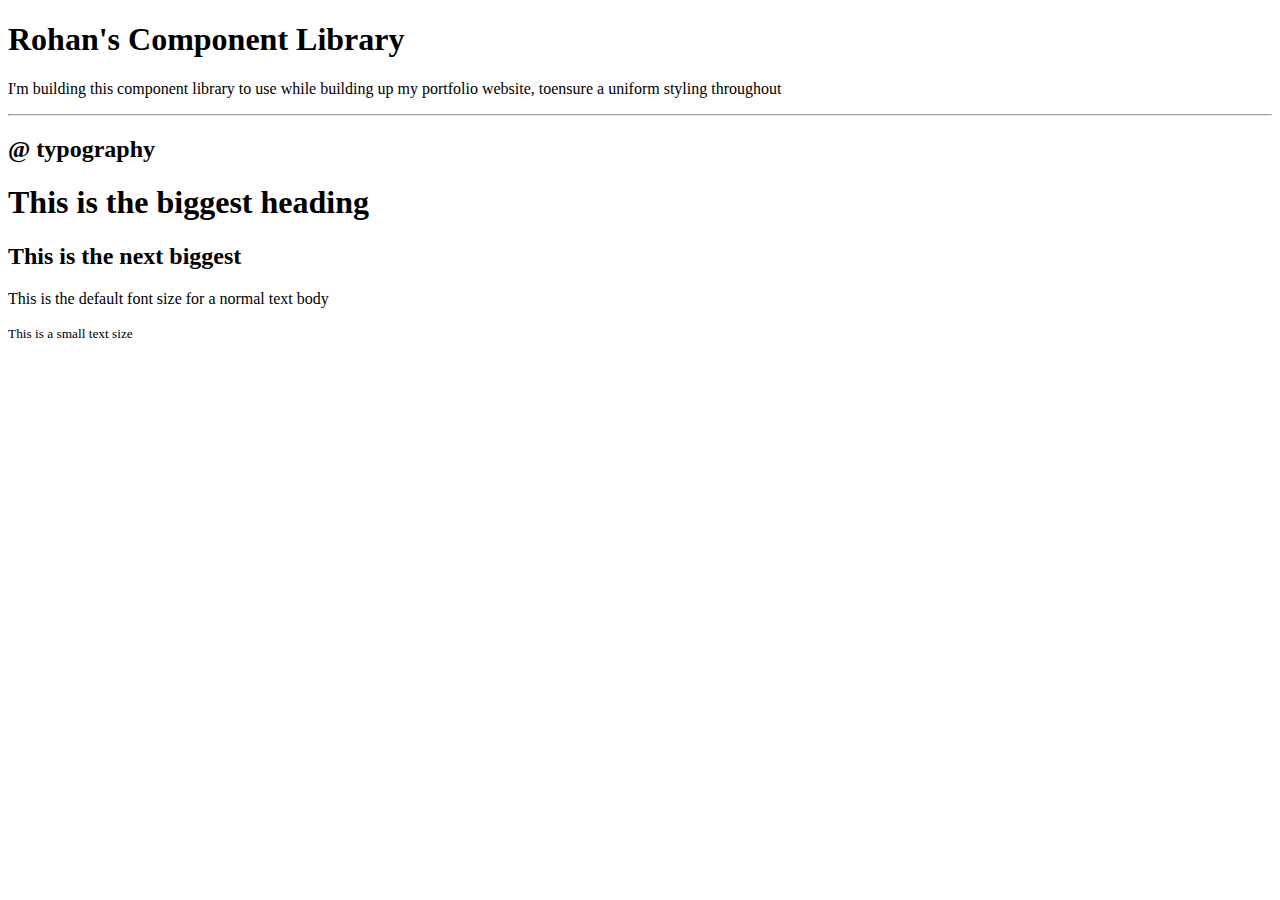
==== index.html @ 703f6fe2 "wip: added typography details" ====
<!DOCTYPE html>
<html lang="en">
<head>
    <meta charset="UTF-8">
    <meta http-equiv="X-UA-Compatible" content="IE=edge">
    <meta name="viewport" content="width=device-width, initial-scale=1.0">
    <title>Component Library</title>
</head>
<body>
    <h1>Rohan's Component Library</h1>
    <p>I'm building this component library to use while building up my portfolio website, toensure a uniform styling throughout</p>

    <hr>

    <h2>@ typography</h2>
    <h1>This is the biggest heading</h1>
    <h2>This is the next biggest</h2>
    <p>This is the default font size for a normal text body</p>
    <small>This is a small text size</small>
    
</body>
</html>
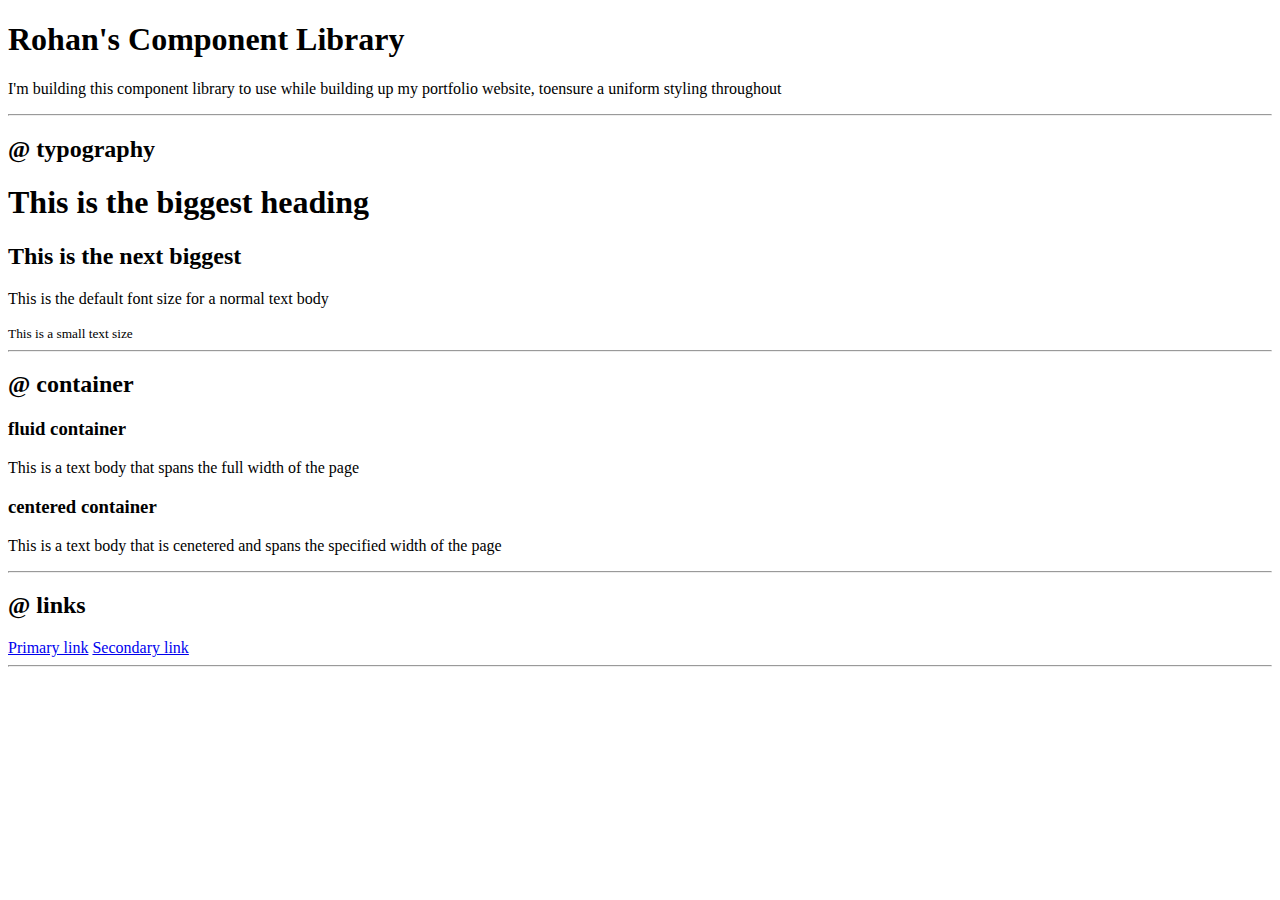
==== commit 27f6e9df: "wip: add container and links" ====
--- a/index.html
+++ b/index.html
@@ -17,6 +17,26 @@
     <h2>This is the next biggest</h2>
     <p>This is the default font size for a normal text body</p>
     <small>This is a small text size</small>
+
+    <hr>
+
+    <h2>@ container</h2>
+    <h3>fluid container</h3>
+    <p>This is a text body that spans the full width of the page</p>
+    
+    <h3>centered container</h3>
+    <p>This is a text body that is cenetered and spans the specified width of the page</p>
+
+    <hr>
+
+    <h2>@ links</h2>
+    <a href="/">Primary link</a>
+    <a href="/">Secondary link</a>
+
+    <hr>
+
+    
+
     
 </body>
 </html>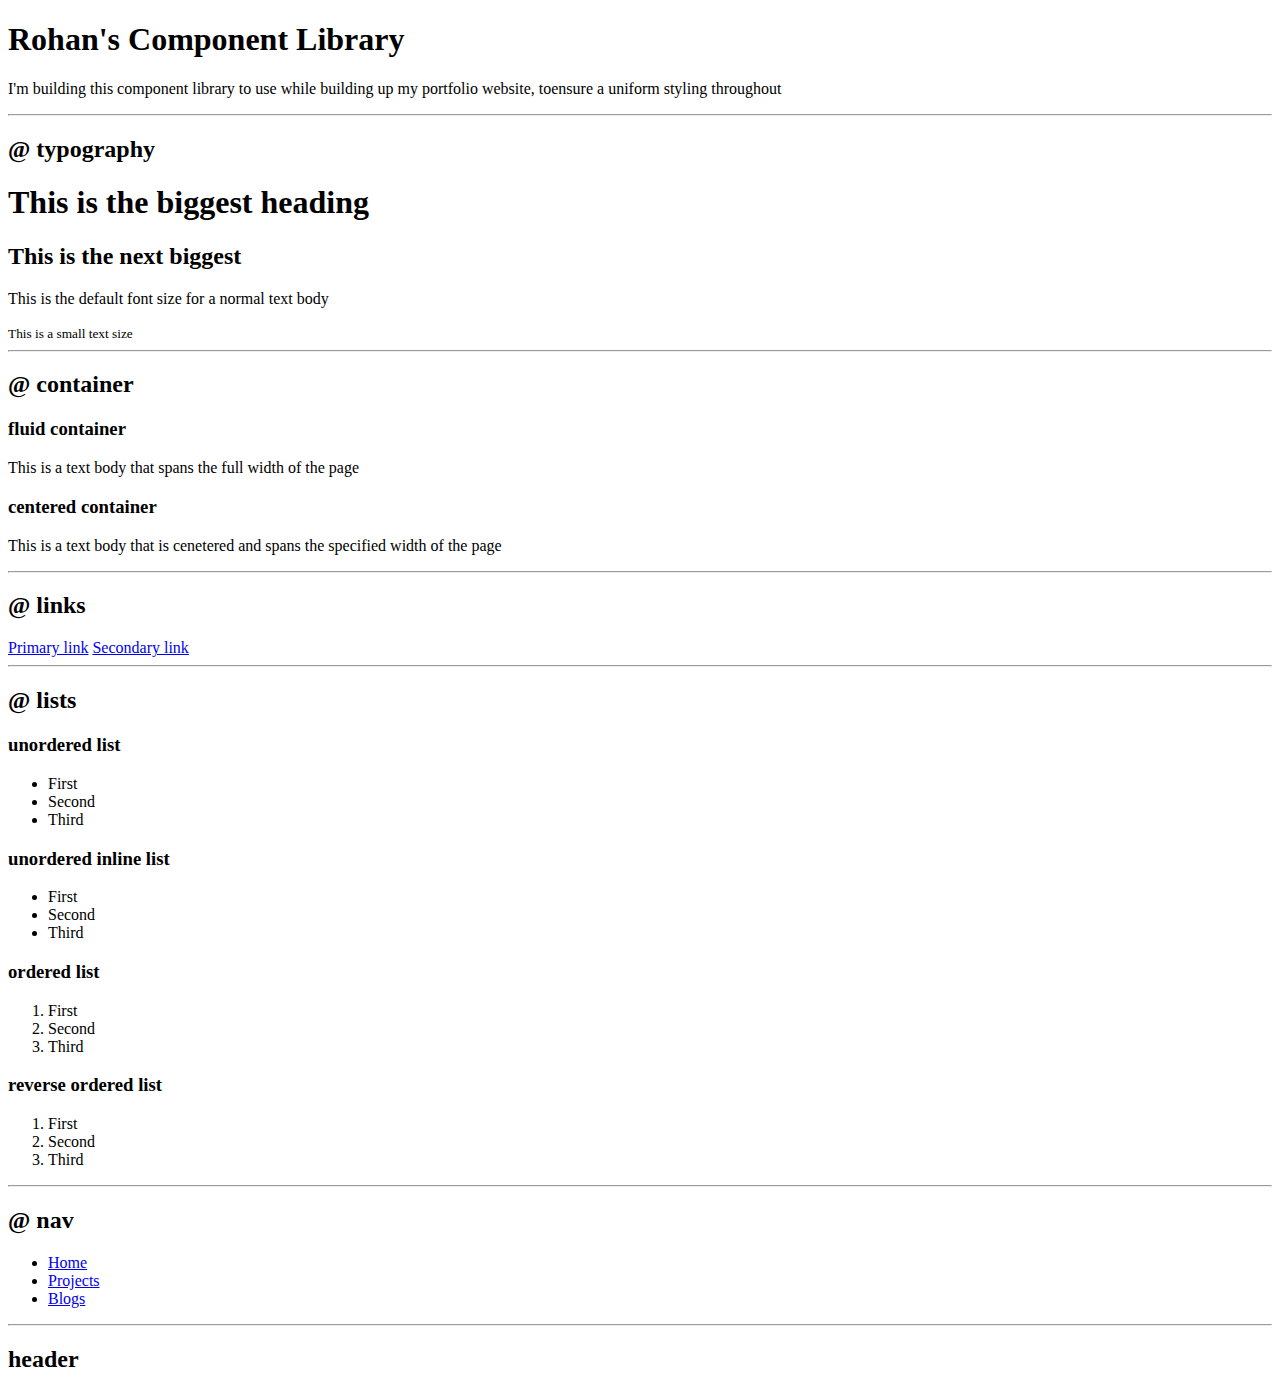
==== commit 9fdf1e35: "wip : add list and nav" ====
--- a/index.html
+++ b/index.html
@@ -35,7 +35,48 @@
 
     <hr>
 
+    <h2>@ lists</h2>
+    <h3>unordered list</h3>
+    <ul>
+        <li>First</li>
+        <li>Second</li>
+        <li>Third</li>
+    </ul>
     
+    <h3>unordered inline list</h3>
+    <ul>
+        <li>First</li>
+        <li>Second</li>
+        <li>Third</li>
+    </ul>
+    
+    <h3>ordered list</h3>
+    <ol>
+        <li>First</li>
+        <li>Second</li>
+        <li>Third</li>
+    </ol>
+    
+    <h3>reverse ordered list</h3>
+    <ol>
+        <li>First</li>
+        <li>Second</li>
+        <li>Third</li>
+    </ol>
+
+    <hr>
+
+    <h2>@ nav</h2>
+    <ul>
+        <li><a href="/">Home</a></li>
+        <li><a href="/">Projects</a></li>
+        <li><a href="/">Blogs</a></li>
+    </ul>
+
+    <hr>
+    <h2>header</h2>
+
+
 
     
 </body>
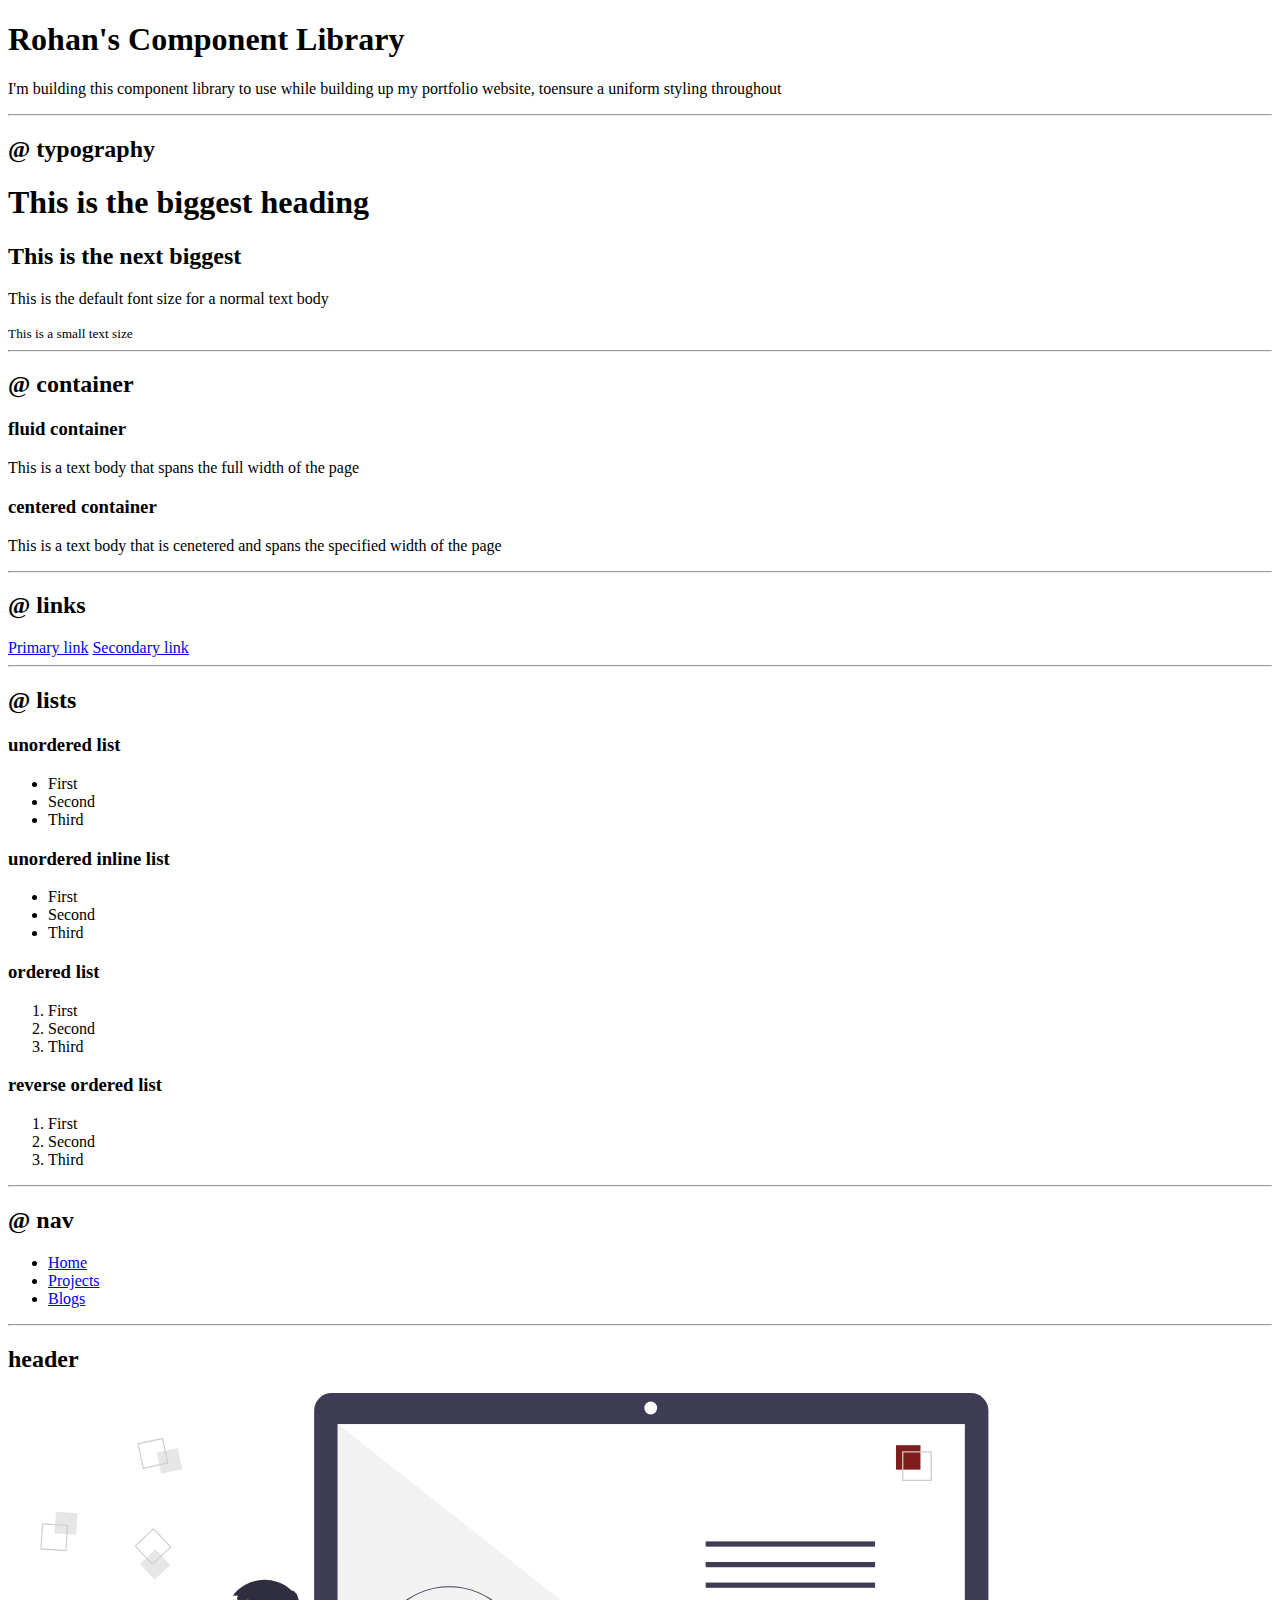
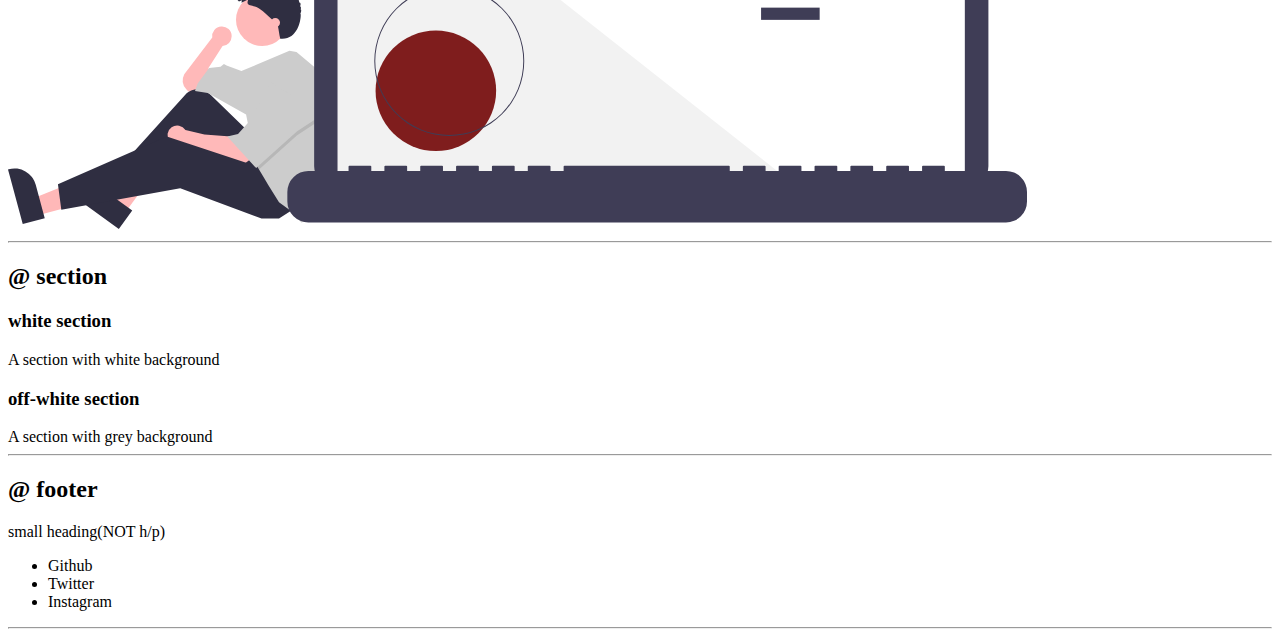
==== commit b6915cc2: "wip: add header, section, footer" ====
--- a/index.html
+++ b/index.html
@@ -75,9 +75,31 @@
 
     <hr>
     <h2>header</h2>
+    <img src="images/header_photo.svg" alt="Header Image of a person">
 
+    <hr>
 
+    <h2>@ section</h2>
+    <section>
+        <h3>white section</h3>
+        <div>A section with white background</div>
+        <h3>off-white section</h3>
+        <div>A section with grey background</div>
+    </section>
 
+    <hr>
+
+    <h2>@ footer</h2>
+    <footer>
+        <div>small heading(NOT h/p)</div>
+        <ul>
+            <li>Github</li>
+            <li>Twitter</li>
+            <li>Instagram</li>
+        </ul>
+    </footer>
+
+    <hr>
     
 </body>
 </html>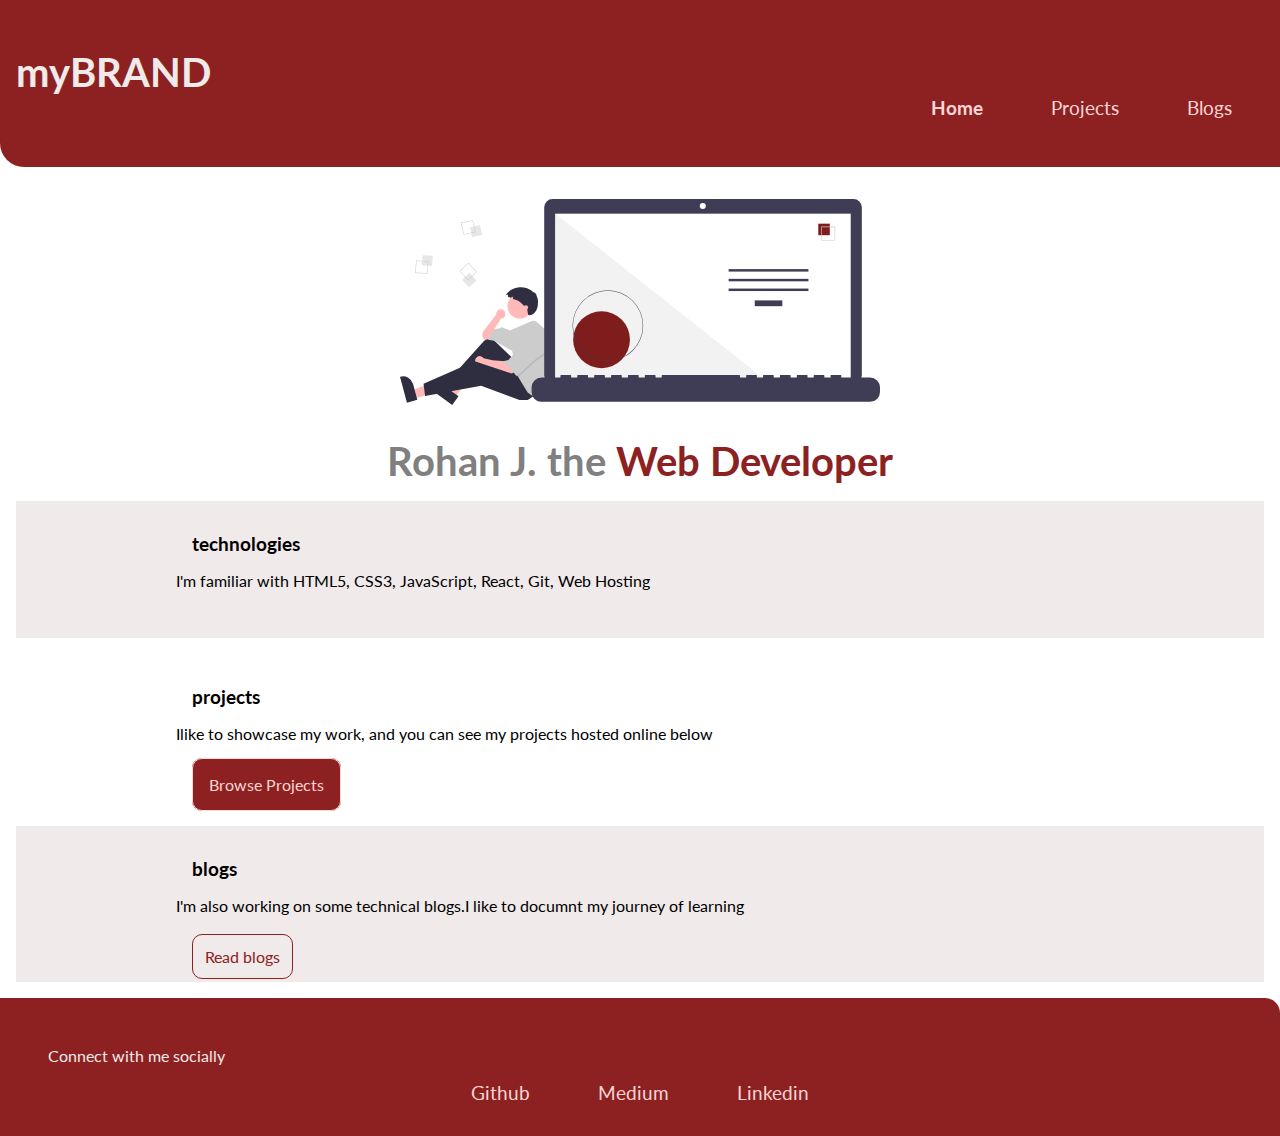
==== commit 760b2928: "wip: create skeleton portfolio using components" ====
--- a/index.html
+++ b/index.html
@@ -4,102 +4,62 @@
     <meta charset="UTF-8">
     <meta http-equiv="X-UA-Compatible" content="IE=edge">
     <meta name="viewport" content="width=device-width, initial-scale=1.0">
-    <title>Component Library</title>
+    <link rel="stylesheet" href="styles.css">
+    <link rel="preconnect" href="https://fonts.gstatic.com">
+    <link href="https://fonts.googleapis.com/css2?family=Lato:ital,wght@0,700;1,300&display=swap" rel="stylesheet">
+    <title>Rohan J. | Portfolio</title>
 </head>
 <body>
-    <h1>Rohan's Component Library</h1>
-    <p>I'm building this component library to use while building up my portfolio website, toensure a uniform styling throughout</p>
+    <div class="nav">
+        <h2>myBRAND</h2>
+        <ul class="nav--parent">
+            <li class="list--inline nav__item"><a href="/"><strong>Home</strong></a></li>
+            <li class="list--inline nav__item"><a href="/">Projects</a></li>
+            <li class="list--inline nav__item"><a href="/">Blogs</a></li>
+        </ul>
+    </div>
 
-    <hr>
-
-    <h2>@ typography</h2>
-    <h1>This is the biggest heading</h1>
-    <h2>This is the next biggest</h2>
-    <p>This is the default font size for a normal text body</p>
-    <small>This is a small text size</small>
-
-    <hr>
-
-    <h2>@ container</h2>
-    <h3>fluid container</h3>
-    <p>This is a text body that spans the full width of the page</p>
+    <img class="banner banner__image" src="/images/header_photo.svg" alt="Header Image of a person">
+    <h2 class="banner banner__desc">Rohan J. the <span>Web Developer</span></h2>
     
-    <h3>centered container</h3>
-    <p>This is a text body that is cenetered and spans the specified width of the page</p>
-
-    <hr>
-
-    <h2>@ links</h2>
-    <a href="/">Primary link</a>
-    <a href="/">Secondary link</a>
-
-    <hr>
-
-    <h2>@ lists</h2>
-    <h3>unordered list</h3>
-    <ul>
-        <li>First</li>
-        <li>Second</li>
-        <li>Third</li>
-    </ul>
+    <section class="section">
+        <div class="bg--ow">
+            <div class="container container__center">
+                <h3 class="div-heading">technologies</h3>
+                <p>I'm familiar with HTML5, CSS3, JavaScript, React, Git, Web Hosting</p>
+            </div>
+                
+        </div>
+    </section>
     
-    <h3>unordered inline list</h3>
-    <ul>
-        <li>First</li>
-        <li>Second</li>
-        <li>Third</li>
-    </ul>
+    <section class="section">    
+        <div class="container container__center">
+            <h3 class="div-heading">projects</h3>
+            <p>Ilike to showcase my work, and you can see my projects hosted online below</p>
+            <a class="btn btn__primary" href="/">Browse Projects</a>
+            
+        </div>
+        
+    </section>
     
-    <h3>ordered list</h3>
-    <ol>
-        <li>First</li>
-        <li>Second</li>
-        <li>Third</li>
-    </ol>
-    
-    <h3>reverse ordered list</h3>
-    <ol>
-        <li>First</li>
-        <li>Second</li>
-        <li>Third</li>
-    </ol>
-
-    <hr>
-
-    <h2>@ nav</h2>
-    <ul>
-        <li><a href="/">Home</a></li>
-        <li><a href="/">Projects</a></li>
-        <li><a href="/">Blogs</a></li>
-    </ul>
-
-    <hr>
-    <h2>header</h2>
-    <img src="images/header_photo.svg" alt="Header Image of a person">
-
-    <hr>
-
-    <h2>@ section</h2>
-    <section>
-        <h3>white section</h3>
-        <div>A section with white background</div>
-        <h3>off-white section</h3>
-        <div>A section with grey background</div>
+    <section class="section">
+        <div class="bg--ow">
+            <div class="container container__center">
+                <h3 class="div-heading">blogs</h3>
+                <p>I'm also working on some technical blogs.I like to documnt my journey of learning</p>
+                <a class="btn btn__secondary" href="/">Read blogs</a>
+            </div>
+            
+        </div>
     </section>
 
-    <hr>
-
-    <h2>@ footer</h2>
-    <footer>
-        <div>small heading(NOT h/p)</div>
-        <ul>
-            <li>Github</li>
-            <li>Twitter</li>
-            <li>Instagram</li>
+    <footer class="footer">
+        <div class="footer__heading">Connect with me socially</div>
+        <ul class="list--no-bullet social">
+            <li class="list--inline nav__item"><a href="/">Github</a></li>
+            <li class="list--inline nav__item"><a href="/">Medium</a></li>
+            <li class="list--inline nav__item"><a href="/">Linkedin</a></li>
         </ul>
     </footer>
-
-    <hr>
-    
 </body>
 </html>--- a/styles.css
+++ b/styles.css
@@ -0,0 +1,172 @@
+* {
+  box-sizing: border-box;
+  margin: 0;
+  padding: 0;
+  font-family: "Lato", sans-serif;
+}
+
+:root {
+  --primary-color-dk: #8d2121;
+  --primary-color-lg: #fcd5d5;
+  --grey-lg: rgb(240, 234, 234);
+  --grey-dk: grey;
+}
+
+hr {
+  margin: 3rem;
+}
+
+/** section heading **/
+.div-heading {
+  margin: 1rem;
+}
+
+/** heading **/
+.heading {
+  margin: 3rem;
+  text-align: center;
+}
+
+.heading h1,
+.heading p {
+  margin: 1rem;
+}
+
+/** typography **/
+.typography * {
+  margin: 1rem;
+}
+
+/** container **/
+.container {
+  margin: 1rem;
+  padding: 1rem;
+}
+
+.container p {
+  margin-bottom: 2rem;
+}
+
+.container__center {
+  margin: 0 auto;
+  max-width: 75vw;
+}
+
+/** links **/
+/* .links {
+  margin: 2rem;
+} */
+
+.btn {
+  margin: 1rem 1rem;
+  text-decoration: none;
+}
+
+.btn__primary {
+  padding: 1rem;
+  background-color: var(--primary-color-dk);
+  color: var(--primary-color-lg);
+  border: 1px solid var(--primary-color-lg);
+  border-radius: 10px;
+}
+
+.btn__secondary {
+  padding: 0.75rem;
+  color: var(--primary-color-dk);
+  border: 1px solid var(--primary-color-dk);
+  border-radius: 10px;
+}
+
+/** lists **/
+/* .list--margin {
+  margin: 1rem;
+} */
+
+.list {
+  margin: 1rem;
+}
+
+.list h3 {
+  text-decoration: underline;
+}
+
+.list__item {
+  padding-left: 1rem;
+}
+
+.list--no-bullet {
+  list-style: none;
+}
+
+.list--inline {
+  display: inline;
+}
+
+/**navigation **/
+.nav {
+  background-color: var(--primary-color-dk);
+  padding: 3rem 1rem;
+  border-bottom-left-radius: 1.5rem;
+}
+.nav h2 {
+  color: var(--grey-lg);
+  font-size: 2.5rem;
+}
+
+.nav--parent {
+  text-align: right;
+}
+
+.nav__item a {
+  text-decoration: none;
+  color: var(--primary-color-lg);
+  padding: 2rem;
+  font-size: 1.2rem;
+}
+
+/** header **/
+.banner {
+  color: var(--grey-dk);
+}
+
+.banner__image {
+  max-width: 30rem;
+  max-height: 30rem;
+  display: block;
+  margin: 2rem auto;
+}
+
+.banner__desc {
+  text-align: center;
+  font-size: 2.5rem;
+}
+
+.banner span {
+  color: var(--primary-color-dk);
+}
+
+/** section **/
+.bg--ow {
+  background-color: var(--grey-lg);
+}
+
+.section {
+  margin: 1rem;
+}
+
+/** footer **/
+.footer {
+  background-color: var(--primary-color-dk);
+  padding: 2rem;
+  border-top-right-radius: 15px;
+}
+
+.footer__heading {
+  font-size: 1rem;
+  margin: 1rem;
+  color: var(--grey-lg);
+}
+
+.social {
+  text-align: center;
+}
